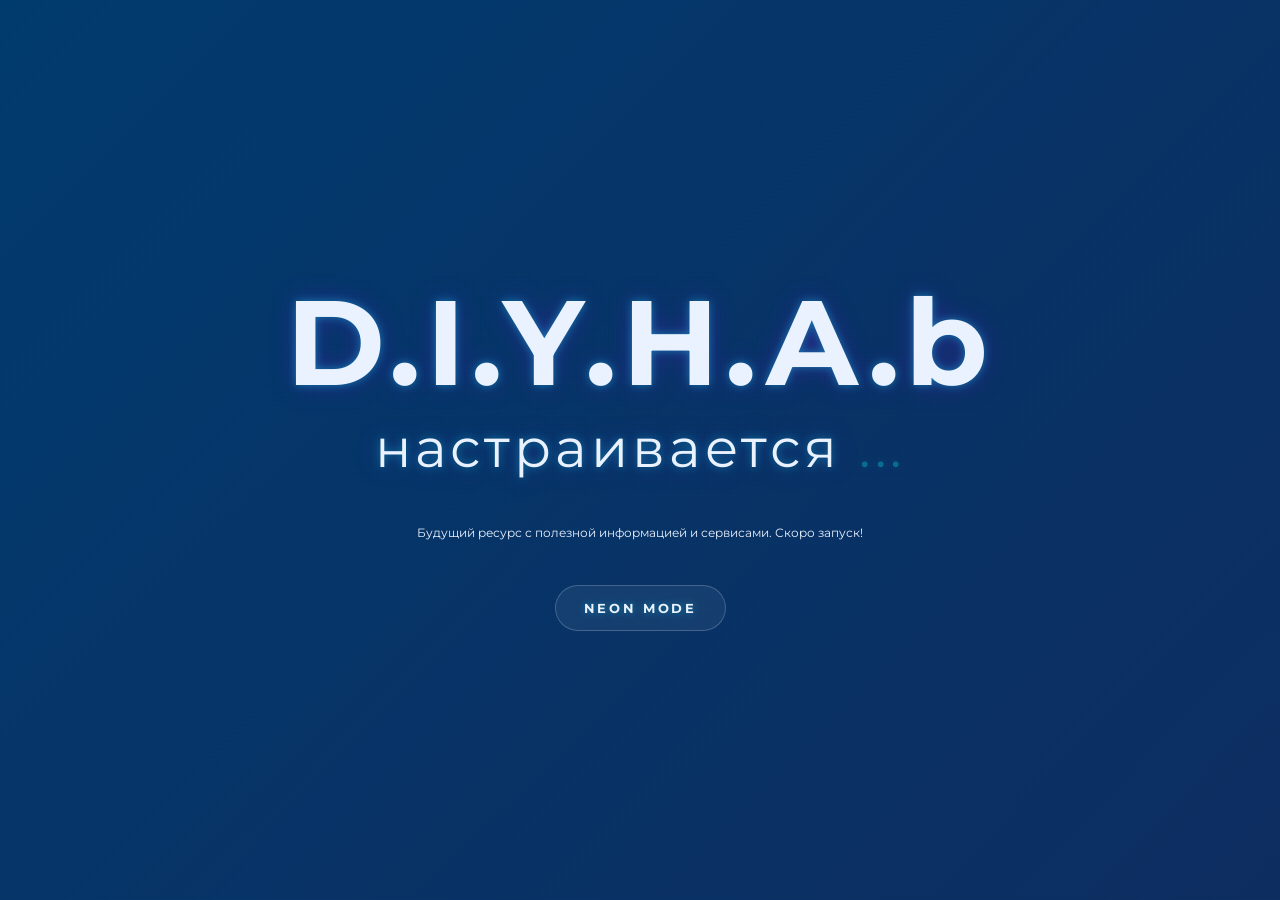
==== index.html @ 76e89633 "php to html" ====
<!DOCTYPE html>
<html lang="ru">
<head>
  <meta charset="UTF-8" />
  <meta name="viewport" content="width=device-width, initial-scale=1.0" />

  <!-- Google Font -->
  <link rel="preconnect" href="https://fonts.googleapis.com">
  <link rel="preconnect" href="https://fonts.gstatic.com" crossorigin>
  <link href="https://fonts.googleapis.com/css2?family=Montserrat:ital,wght@0,100..900;1,100..900&display=swap" rel="stylesheet">
  
  <link rel="icon" type="image/png" href="/favicon-96x96.png" sizes="96x96" />
  <link rel="icon" type="image/svg+xml" href="/favicon.svg" />
  <link rel="shortcut icon" href="/favicon.ico" />
  <link rel="apple-touch-icon" sizes="180x180" href="/apple-touch-icon.png" />
  
  <link rel="canonical" href="https://diyhab.ru/">
  
  <title>D.I.Y.H.A.B — Полезный ресурс. VPN, создание сайтов и многое другое. Скоро запуск!</title>
  <meta name="title" content="D.I.Y.H.A.B — Полезный ресурс. VPN, создание сайтов и многое другое. Скоро запуск!">
  <meta name="description" content="D.I.Y.H.A.B — будущий ресурс. Наша команда готовит большой объем полезностей. Следите за запуском — здесь будет интересно и жарко. Обещаем, оно того стоит!">
  
  <!-- Open Graph -->
  <meta property="og:type" content="website" />
  <meta property="og:url" content="https://diyhab.ru/" />
  <meta property="og:title" content="D.I.Y.H.A.B — Полезный ресурс. VPN, создание сайтов и многое другое. Скоро запуск!" />
  <meta property="og:description" content="D.I.Y.H.A.B — будущий ресурс. Наша команда готовит большой объем полезностей. Следите за запуском — здесь будет интересно и жарко. Обещаем, оно того стоит!" />
  <meta property="og:image" content="bg.webp" />

  <style>
    :root {
      --text-color: #eaf2ff;
      --dot-color: #0ff0fc;
      --glow-1: rgba(15,240,252,0.4);
      --glow-2: rgba(106,17,203,0.35);
      --btn-bg: rgba(255,255,255,0.06);
      --btn-border: rgba(255,255,255,0.2);
    }

    body {
      margin: 0;
      height: 100vh;
      display: flex;
      flex-direction: column;
      align-items: center;
      justify-content: center;
      gap: 32px;

      font-family: 'Montserrat', sans-serif;
      color: var(--text-color);
      overflow: hidden;
      user-select: none;

      background: linear-gradient(
        -45deg,
        #05050f,
        #0a0f2c,
        #160b3a,
        #2a0f5f,
        #0f2a5f,
        #003b6f
      );
      background-size: 600% 600%;
      animation: gradientFlow 22s ease infinite;
    }

    body.neon {
      --text-color: #ffffff;
      --dot-color: #00ffd5;
      --glow-1: rgba(0,255,213,0.8);
      --glow-2: rgba(255,0,200,0.7);
      --btn-bg: rgba(0,255,213,0.15);
      --btn-border: rgba(0,255,213,0.6);

      background: linear-gradient(
        -45deg,
        #02010a,
        #1a0033,
        #2b0066,
        #003b6f,
        #00ffd5,
        #ff00cc
      );
      background-size: 700% 700%;
      animation-duration: 14s;
    }

    @keyframes gradientFlow {
      0% { background-position: 0% 50%; }
      50% { background-position: 100% 50%; }
      100% { background-position: 0% 50%; }
    }

    /* === ТВОИ ПРАВКИ === */
    .container {
      text-align: center;
      font-weight: 700;
      font-size: clamp(50px, 9.4vw, 180px);
      letter-spacing: 0.05em;
      text-shadow:
        0 0 10px var(--glow-1),
        0 0 25px var(--glow-2);
      z-index: 2;
    }

    .container > span {
      font-weight: 400;
      display: block;
      font-size: 0.45em;
      /* margin-top: 0.25em; */
      letter-spacing: 0.08em;
    }

    .dots {
      display: inline-block;
      /* margin-left: 0.1em; */
    }

    .dots span {
      display: inline-block;
      animation: bounce 1.6s infinite ease-in-out both;
      color: var(--dot-color);
    }

    .dots span:nth-child(1) { animation-delay: 0s; }
    .dots span:nth-child(2) { animation-delay: 0.25s; }
    .dots span:nth-child(3) { animation-delay: 0.5s; }

    @keyframes bounce {
      0%   { transform: translateY(0); opacity: 0.3; }
      20%  { transform: translateY(-10px); opacity: 1; }
      40%  { transform: translateY(0); opacity: 0.6; }
      100% { transform: translateY(0); opacity: 0.3; }
    }

    /* === SYNTHWAVE GRAIN === */
    body::before {
      content: '';
      position: fixed;
      inset: 0;
      pointer-events: none;
      z-index: 1;

      background-image:
        repeating-linear-gradient(
          0deg,
          rgba(255,255,255,0.035),
          rgba(255,255,255,0.035) 1px,
          transparent 1px,
          transparent 2px
        ),
        repeating-linear-gradient(
          90deg,
          rgba(0,0,0,0.04),
          rgba(0,0,0,0.04) 1px,
          transparent 1px,
          transparent 2px
        );

      mix-blend-mode: overlay;
      animation: noiseMove 0.6s steps(2) infinite;
    }

    @keyframes noiseMove {
      0% { transform: translate(0,0); }
      25% { transform: translate(-1px,1px); }
      50% { transform: translate(1px,-1px); }
      75% { transform: translate(-1px,-1px); }
      100% { transform: translate(0,0); }
    }

    /* === NEON BUTTON === */
    .neon-btn {
      font-family: inherit;
      font-weight: 700;
      letter-spacing: 0.2em;
      padding: 14px 28px;
      border-radius: 999px;
      background: var(--btn-bg);
      border: 1px solid var(--btn-border);
      color: var(--text-color);
      cursor: pointer;
      z-index: 2;

      backdrop-filter: blur(8px);
      transition: all 0.3s ease;
      text-shadow: 0 0 8px var(--glow-1);
    }

    .neon-btn:hover {
      transform: translateY(-2px);
      box-shadow:
        0 0 12px var(--glow-1),
        0 0 30px var(--glow-2);
    }

    .neon-btn:active {
      transform: translateY(0);
    }
    p{
      text-align: center;
      line-height: 1.4;
      font-size: clamp(12px, 0.94vw, 18px);
      padding: 0 16px;
    }
  </style>
</head>
<body>

  <div class="container">
    D.I.Y.H.A.b
    <!-- <img src="diyhab-logo-crop.webp" alt="D.I.Y.H.A.B Logo" style="width: 100%; max-width: 900px; height: auto;"> -->
    <span>
      настраивается
      <span class="dots">
        <span>.</span><span>.</span><span>.</span>
      </span>
    </span>
  </div>
  
  <p>Будущий ресурс с полезной информацией и сервисами. Скоро запуск!</p>

  <button class="neon-btn" id="toggleNeon">
    NEON MODE
  </button>

  <script>
  const btn = document.getElementById('toggleNeon');
  const body = document.body;

  function updateButton() {
    btn.textContent = body.classList.contains('neon')
      ? 'NIGHT MODE'
      : 'NEON MODE';
  }

  btn.addEventListener('click', () => {
    body.classList.toggle('neon');
    updateButton();
  });

  // начальное состояние
  updateButton();
</script>

</body>
</html>
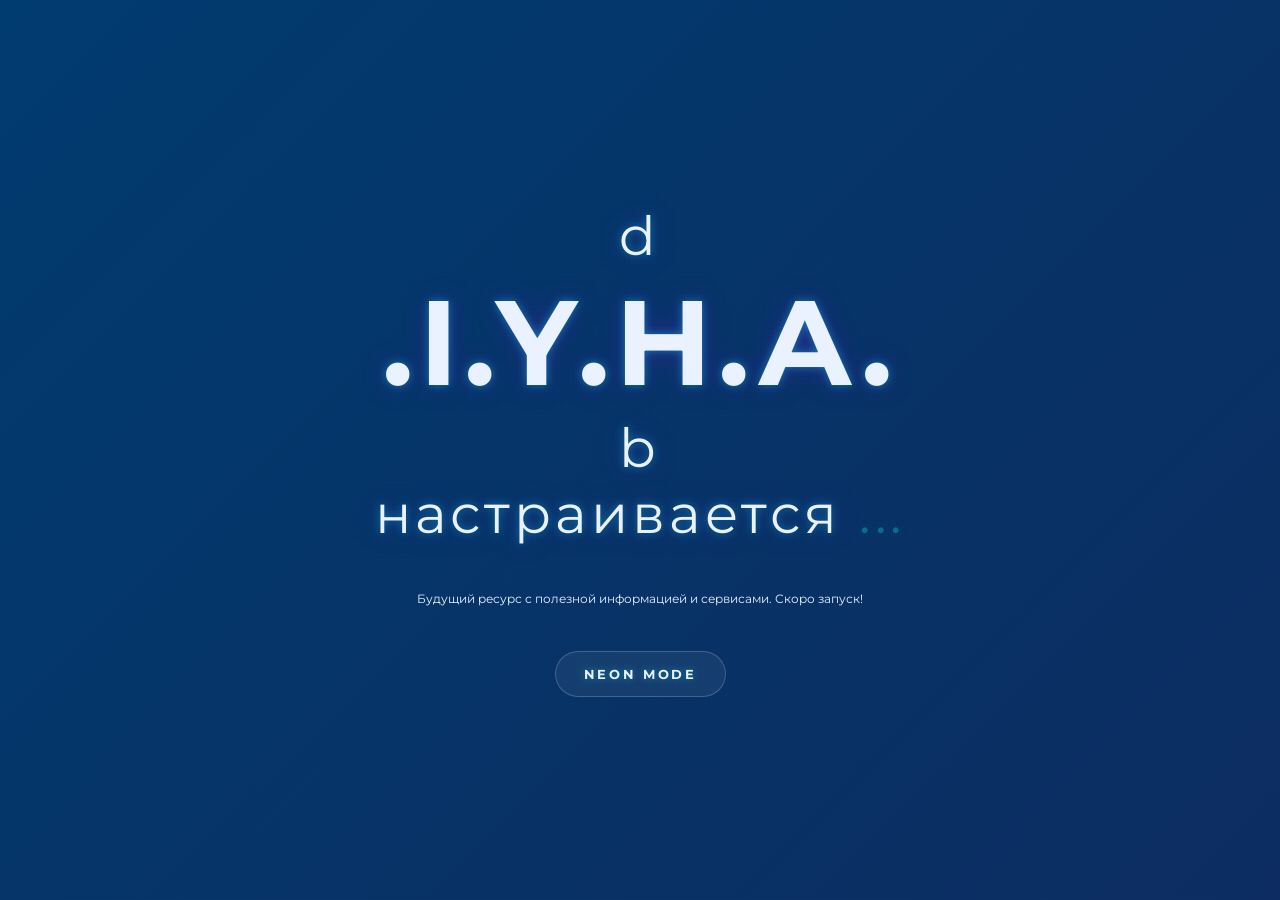
==== commit 2ce70c2d: "upd title" ====
--- a/index.html
+++ b/index.html
@@ -208,7 +208,7 @@
 <body>
 
   <div class="container">
-    D.I.Y.H.A.b
+    <span>d</span>.I.Y.H.A.<span>b</span>
     <!-- <img src="diyhab-logo-crop.webp" alt="D.I.Y.H.A.B Logo" style="width: 100%; max-width: 900px; height: auto;"> -->
     <span>
       настраивается
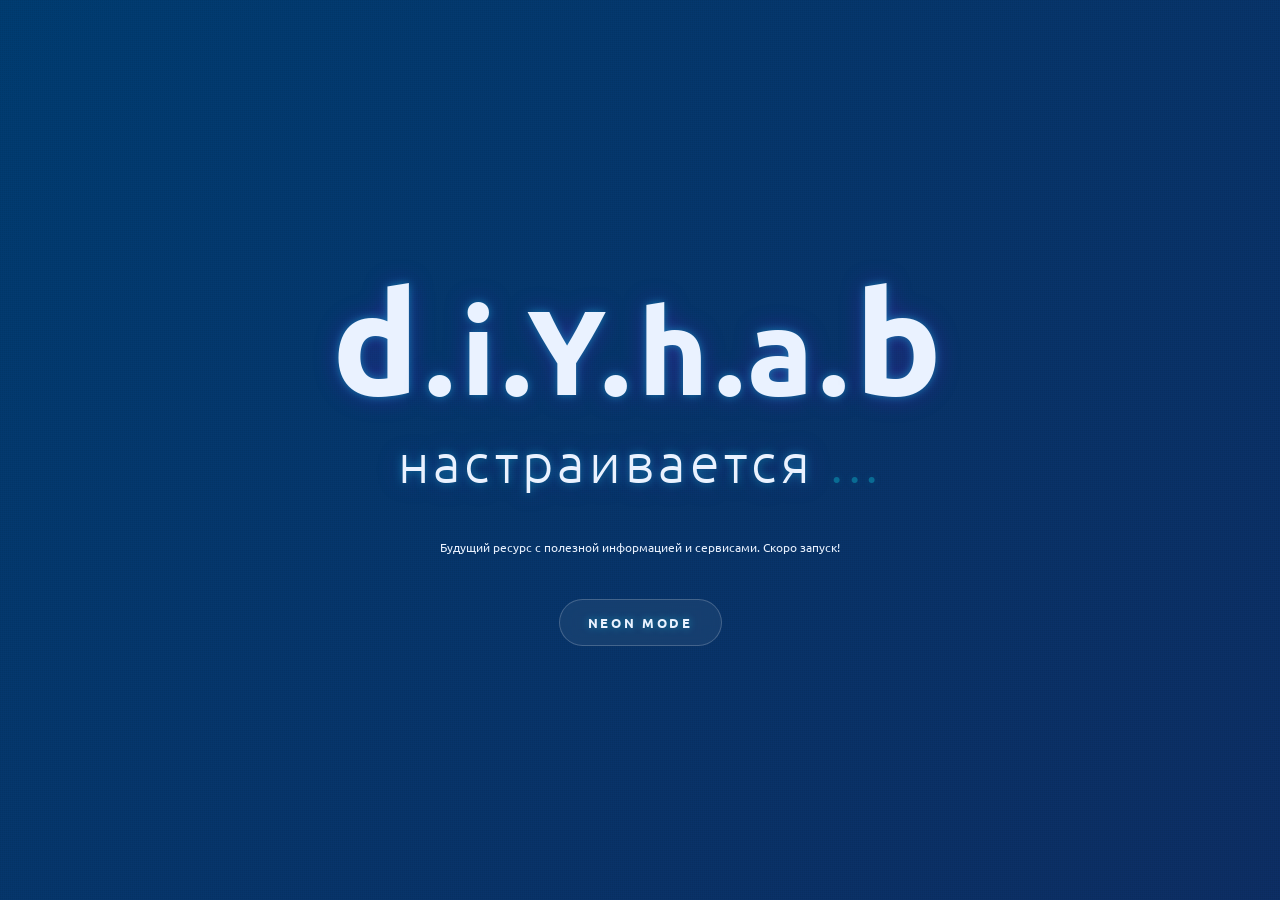
==== commit 77e1c469: "upd" ====
--- a/index.html
+++ b/index.html
@@ -6,8 +6,8 @@
 
   <!-- Google Font -->
   <link rel="preconnect" href="https://fonts.googleapis.com">
-  <link rel="preconnect" href="https://fonts.gstatic.com" crossorigin>
-  <link href="https://fonts.googleapis.com/css2?family=Montserrat:ital,wght@0,100..900;1,100..900&display=swap" rel="stylesheet">
+<link rel="preconnect" href="https://fonts.gstatic.com" crossorigin>
+<link href="https://fonts.googleapis.com/css2?family=Ubuntu:ital,wght@0,300;0,400;0,500;0,700;1,300;1,400;1,500;1,700&display=swap" rel="stylesheet">
   
   <link rel="icon" type="image/png" href="/favicon-96x96.png" sizes="96x96" />
   <link rel="icon" type="image/svg+xml" href="/favicon.svg" />
@@ -26,189 +26,13 @@
   <meta property="og:title" content="D.I.Y.H.A.B — Полезный ресурс. VPN, создание сайтов и многое другое. Скоро запуск!" />
   <meta property="og:description" content="D.I.Y.H.A.B — будущий ресурс. Наша команда готовит большой объем полезностей. Следите за запуском — здесь будет интересно и жарко. Обещаем, оно того стоит!" />
   <meta property="og:image" content="bg.webp" />
+  <link rel="stylesheet" href="styles.css">
 
-  <style>
-    :root {
-      --text-color: #eaf2ff;
-      --dot-color: #0ff0fc;
-      --glow-1: rgba(15,240,252,0.4);
-      --glow-2: rgba(106,17,203,0.35);
-      --btn-bg: rgba(255,255,255,0.06);
-      --btn-border: rgba(255,255,255,0.2);
-    }
-
-    body {
-      margin: 0;
-      height: 100vh;
-      display: flex;
-      flex-direction: column;
-      align-items: center;
-      justify-content: center;
-      gap: 32px;
-
-      font-family: 'Montserrat', sans-serif;
-      color: var(--text-color);
-      overflow: hidden;
-      user-select: none;
-
-      background: linear-gradient(
-        -45deg,
-        #05050f,
-        #0a0f2c,
-        #160b3a,
-        #2a0f5f,
-        #0f2a5f,
-        #003b6f
-      );
-      background-size: 600% 600%;
-      animation: gradientFlow 22s ease infinite;
-    }
-
-    body.neon {
-      --text-color: #ffffff;
-      --dot-color: #00ffd5;
-      --glow-1: rgba(0,255,213,0.8);
-      --glow-2: rgba(255,0,200,0.7);
-      --btn-bg: rgba(0,255,213,0.15);
-      --btn-border: rgba(0,255,213,0.6);
-
-      background: linear-gradient(
-        -45deg,
-        #02010a,
-        #1a0033,
-        #2b0066,
-        #003b6f,
-        #00ffd5,
-        #ff00cc
-      );
-      background-size: 700% 700%;
-      animation-duration: 14s;
-    }
-
-    @keyframes gradientFlow {
-      0% { background-position: 0% 50%; }
-      50% { background-position: 100% 50%; }
-      100% { background-position: 0% 50%; }
-    }
-
-    /* === ТВОИ ПРАВКИ === */
-    .container {
-      text-align: center;
-      font-weight: 700;
-      font-size: clamp(50px, 9.4vw, 180px);
-      letter-spacing: 0.05em;
-      text-shadow:
-        0 0 10px var(--glow-1),
-        0 0 25px var(--glow-2);
-      z-index: 2;
-    }
-
-    .container > span {
-      font-weight: 400;
-      display: block;
-      font-size: 0.45em;
-      /* margin-top: 0.25em; */
-      letter-spacing: 0.08em;
-    }
-
-    .dots {
-      display: inline-block;
-      /* margin-left: 0.1em; */
-    }
-
-    .dots span {
-      display: inline-block;
-      animation: bounce 1.6s infinite ease-in-out both;
-      color: var(--dot-color);
-    }
-
-    .dots span:nth-child(1) { animation-delay: 0s; }
-    .dots span:nth-child(2) { animation-delay: 0.25s; }
-    .dots span:nth-child(3) { animation-delay: 0.5s; }
-
-    @keyframes bounce {
-      0%   { transform: translateY(0); opacity: 0.3; }
-      20%  { transform: translateY(-10px); opacity: 1; }
-      40%  { transform: translateY(0); opacity: 0.6; }
-      100% { transform: translateY(0); opacity: 0.3; }
-    }
-
-    /* === SYNTHWAVE GRAIN === */
-    body::before {
-      content: '';
-      position: fixed;
-      inset: 0;
-      pointer-events: none;
-      z-index: 1;
-
-      background-image:
-        repeating-linear-gradient(
-          0deg,
-          rgba(255,255,255,0.035),
-          rgba(255,255,255,0.035) 1px,
-          transparent 1px,
-          transparent 2px
-        ),
-        repeating-linear-gradient(
-          90deg,
-          rgba(0,0,0,0.04),
-          rgba(0,0,0,0.04) 1px,
-          transparent 1px,
-          transparent 2px
-        );
-
-      mix-blend-mode: overlay;
-      animation: noiseMove 0.6s steps(2) infinite;
-    }
-
-    @keyframes noiseMove {
-      0% { transform: translate(0,0); }
-      25% { transform: translate(-1px,1px); }
-      50% { transform: translate(1px,-1px); }
-      75% { transform: translate(-1px,-1px); }
-      100% { transform: translate(0,0); }
-    }
-
-    /* === NEON BUTTON === */
-    .neon-btn {
-      font-family: inherit;
-      font-weight: 700;
-      letter-spacing: 0.2em;
-      padding: 14px 28px;
-      border-radius: 999px;
-      background: var(--btn-bg);
-      border: 1px solid var(--btn-border);
-      color: var(--text-color);
-      cursor: pointer;
-      z-index: 2;
-
-      backdrop-filter: blur(8px);
-      transition: all 0.3s ease;
-      text-shadow: 0 0 8px var(--glow-1);
-    }
-
-    .neon-btn:hover {
-      transform: translateY(-2px);
-      box-shadow:
-        0 0 12px var(--glow-1),
-        0 0 30px var(--glow-2);
-    }
-
-    .neon-btn:active {
-      transform: translateY(0);
-    }
-    p{
-      text-align: center;
-      line-height: 1.4;
-      font-size: clamp(12px, 0.94vw, 18px);
-      padding: 0 16px;
-    }
-  </style>
 </head>
 <body>
 
   <div class="container">
-    <span>d</span>.I.Y.H.A.<span>b</span>
+    <i>d</i>.i.Y.h.a.<i>b</i>
     <!-- <img src="diyhab-logo-crop.webp" alt="D.I.Y.H.A.B Logo" style="width: 100%; max-width: 900px; height: auto;"> -->
     <span>
       настраивается
--- a/styles.css
+++ b/styles.css
@@ -0,0 +1,183 @@
+:root {
+    --text-color: #eaf2ff;
+    --dot-color: #0ff0fc;
+    --glow-1: rgba(15,240,252,0.4);
+    --glow-2: rgba(106,17,203,0.35);
+    --btn-bg: rgba(255,255,255,0.06);
+    --btn-border: rgba(255,255,255,0.2);
+}
+
+body {
+    margin: 0;
+    height: 100vh;
+    display: flex;
+    flex-direction: column;
+    align-items: center;
+    justify-content: center;
+    gap: 32px;
+
+    /* font-family: 'Montserrat', sans-serif; */
+    font-family: "Ubuntu", sans-serif;
+    color: var(--text-color);
+    overflow: hidden;
+    user-select: none;
+
+    background: linear-gradient(
+    -45deg,
+    #05050f,
+    #0a0f2c,
+    #160b3a,
+    #2a0f5f,
+    #0f2a5f,
+    #003b6f
+    );
+    background-size: 600% 600%;
+    animation: gradientFlow 22s ease infinite;
+}
+
+body.neon {
+    --text-color: #ffffff;
+    --dot-color: #00ffd5;
+    --glow-1: rgba(0,255,213,0.8);
+    --glow-2: rgba(255,0,200,0.7);
+    --btn-bg: rgba(0,255,213,0.15);
+    --btn-border: rgba(0,255,213,0.6);
+
+    background: linear-gradient(
+    -45deg,
+    #02010a,
+    #1a0033,
+    #2b0066,
+    #003b6f,
+    #00ffd5,
+    #ff00cc
+    );
+    background-size: 700% 700%;
+    animation-duration: 14s;
+}
+
+@keyframes gradientFlow {
+    0% { background-position: 0% 50%; }
+    50% { background-position: 100% 50%; }
+    100% { background-position: 0% 50%; }
+}
+
+/* === ТВОИ ПРАВКИ === */
+.container {
+    text-align: center;
+    font-weight: 700;
+    font-size: clamp(50px, 9.4vw, 180px);
+    letter-spacing: 0.05em;
+    text-shadow:
+    0 0 10px var(--glow-1),
+    0 0 25px var(--glow-2);
+    z-index: 2;
+}
+
+.container > span {
+    font-weight: 300;
+    display: block;
+    font-size: 0.45em;
+    /* margin-top: 0.25em; */
+    letter-spacing: 0.08em;
+    font-weight: 300;
+}
+
+.container > i {
+    font-style: normal;
+    font-weight: 700;
+    font-size: 1.2em;
+}
+
+.dots {
+    display: inline-block;
+    /* margin-left: 0.1em; */
+}
+
+.dots span {
+    display: inline-block;
+    animation: bounce 1.6s infinite ease-in-out both;
+    color: var(--dot-color);
+}
+
+.dots span:nth-child(1) { animation-delay: 0s; }
+.dots span:nth-child(2) { animation-delay: 0.25s; }
+.dots span:nth-child(3) { animation-delay: 0.5s; }
+
+@keyframes bounce {
+    0%   { transform: translateY(0); opacity: 0.3; }
+    20%  { transform: translateY(-10px); opacity: 1; }
+    40%  { transform: translateY(0); opacity: 0.6; }
+    100% { transform: translateY(0); opacity: 0.3; }
+}
+
+/* === SYNTHWAVE GRAIN === */
+body::before {
+    content: '';
+    position: fixed;
+    inset: 0;
+    pointer-events: none;
+    z-index: 1;
+
+    background-image:
+    repeating-linear-gradient(
+        0deg,
+        rgba(255,255,255,0.035),
+        rgba(255,255,255,0.035) 1px,
+        transparent 1px,
+        transparent 2px
+    ),
+    repeating-linear-gradient(
+        90deg,
+        rgba(0,0,0,0.04),
+        rgba(0,0,0,0.04) 1px,
+        transparent 1px,
+        transparent 2px
+    );
+
+    mix-blend-mode: overlay;
+    animation: noiseMove 0.6s steps(2) infinite;
+}
+
+@keyframes noiseMove {
+    0% { transform: translate(0,0); }
+    25% { transform: translate(-1px,1px); }
+    50% { transform: translate(1px,-1px); }
+    75% { transform: translate(-1px,-1px); }
+    100% { transform: translate(0,0); }
+}
+
+/* === NEON BUTTON === */
+.neon-btn {
+    font-family: inherit;
+    font-weight: 700;
+    letter-spacing: 0.2em;
+    padding: 14px 28px;
+    border-radius: 999px;
+    background: var(--btn-bg);
+    border: 1px solid var(--btn-border);
+    color: var(--text-color);
+    cursor: pointer;
+    z-index: 2;
+
+    backdrop-filter: blur(8px);
+    transition: all 0.3s ease;
+    text-shadow: 0 0 8px var(--glow-1);
+}
+
+.neon-btn:hover {
+    transform: translateY(-2px);
+    box-shadow:
+    0 0 12px var(--glow-1),
+    0 0 30px var(--glow-2);
+}
+
+.neon-btn:active {
+    transform: translateY(0);
+}
+p{
+    text-align: center;
+    line-height: 1.4;
+    font-size: clamp(12px, 0.94vw, 18px);
+    padding: 0 16px;
+}
